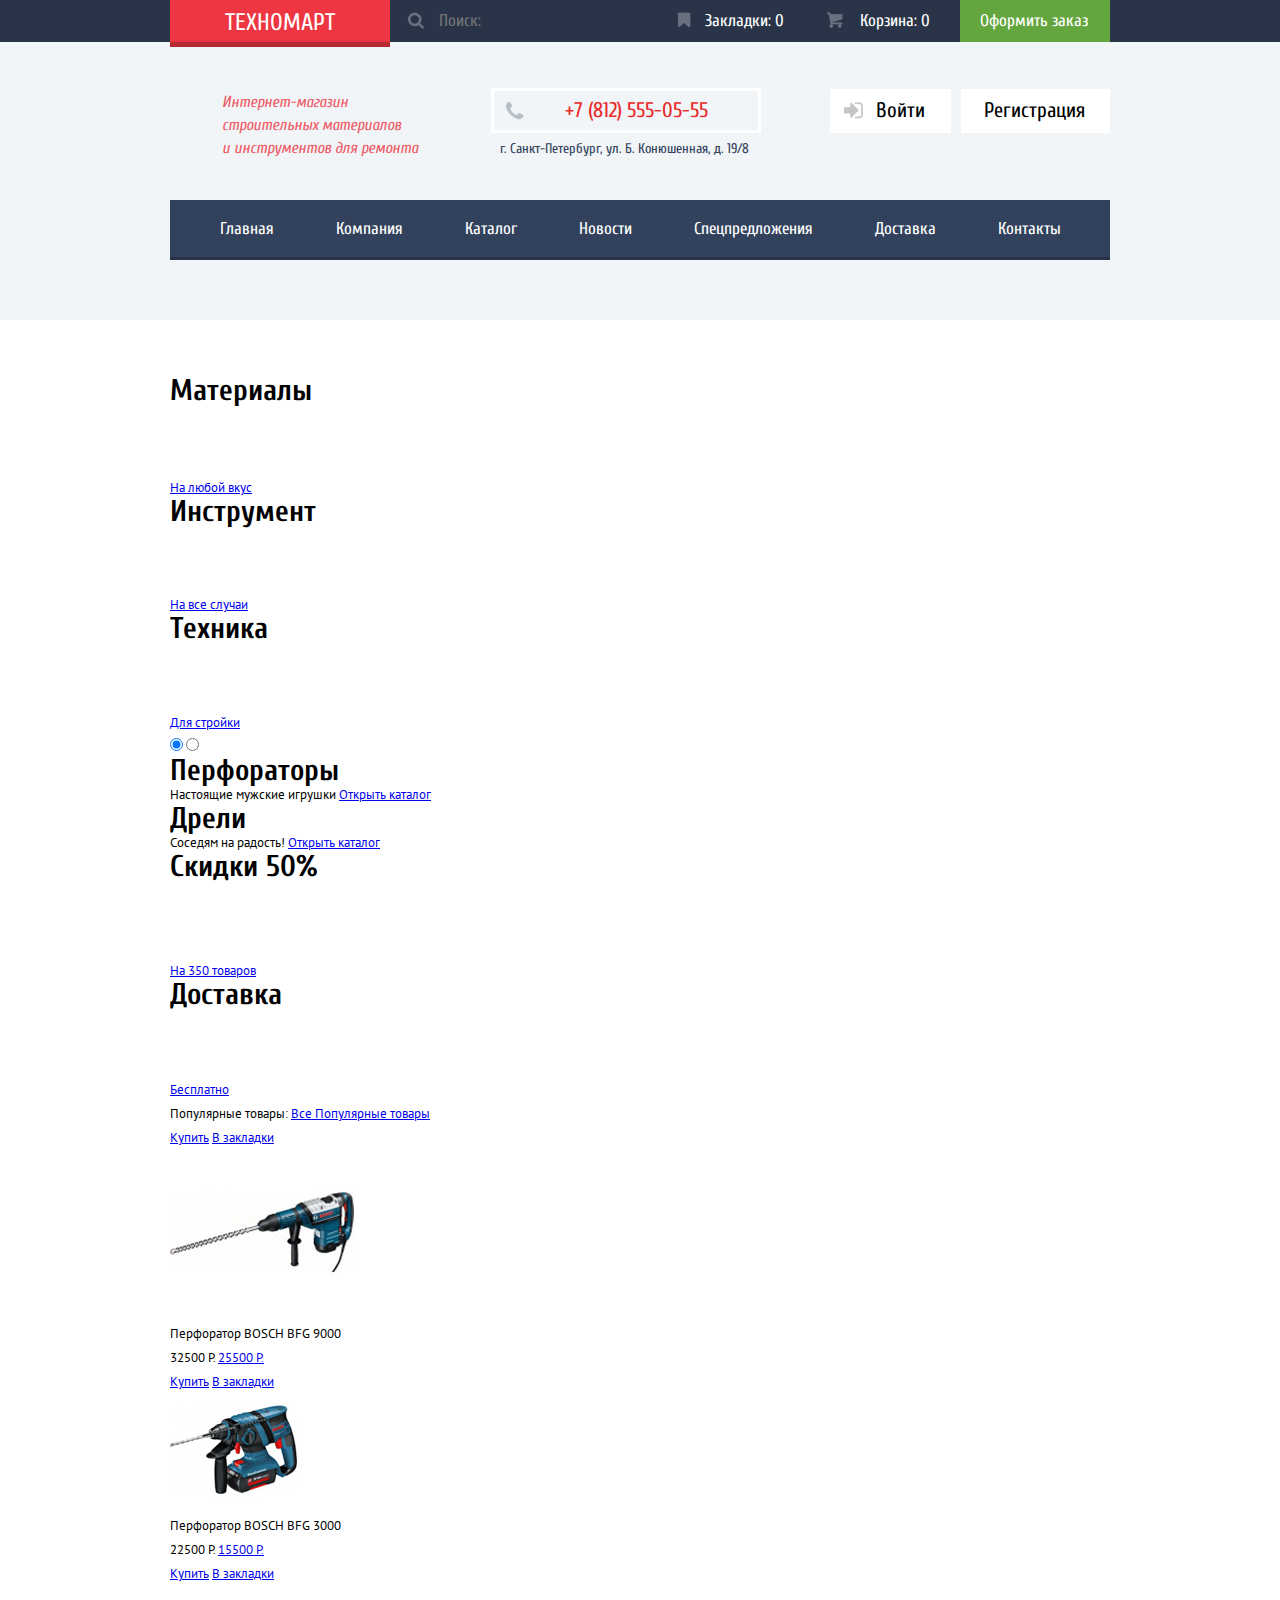
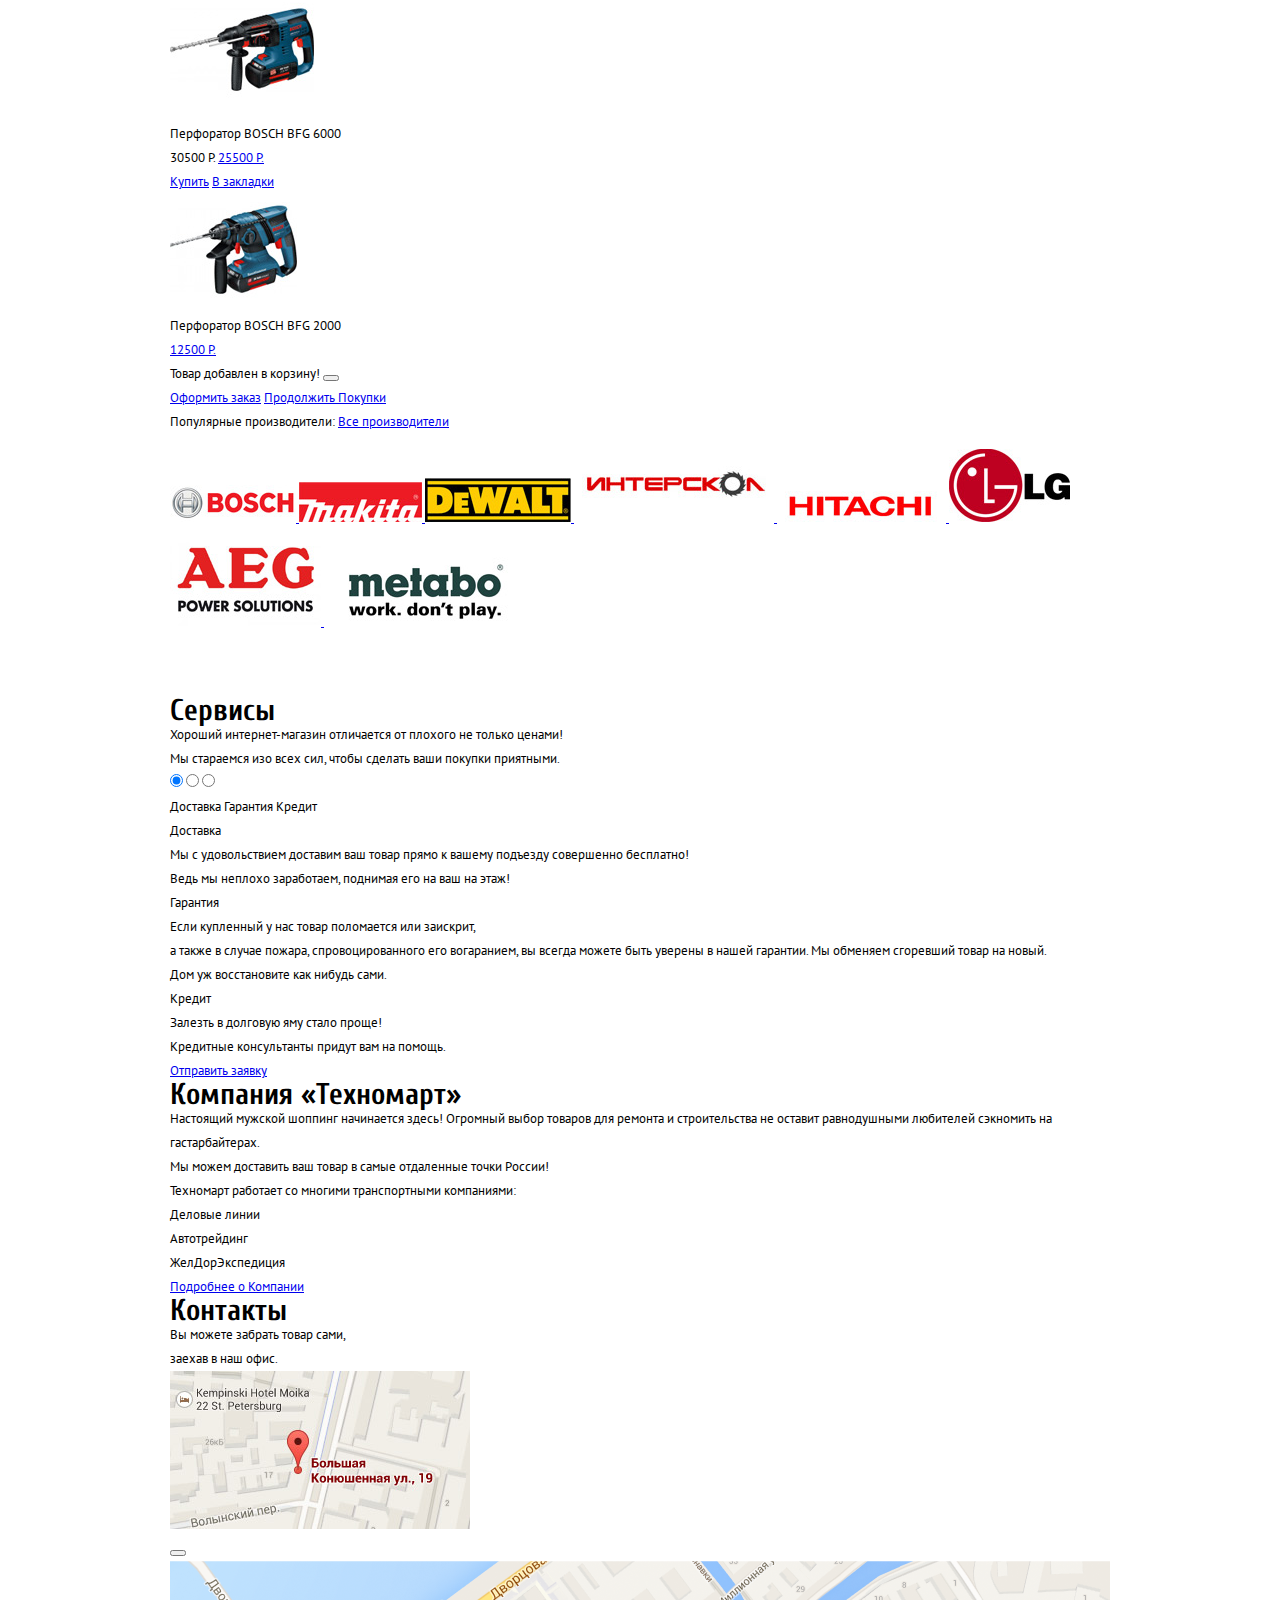
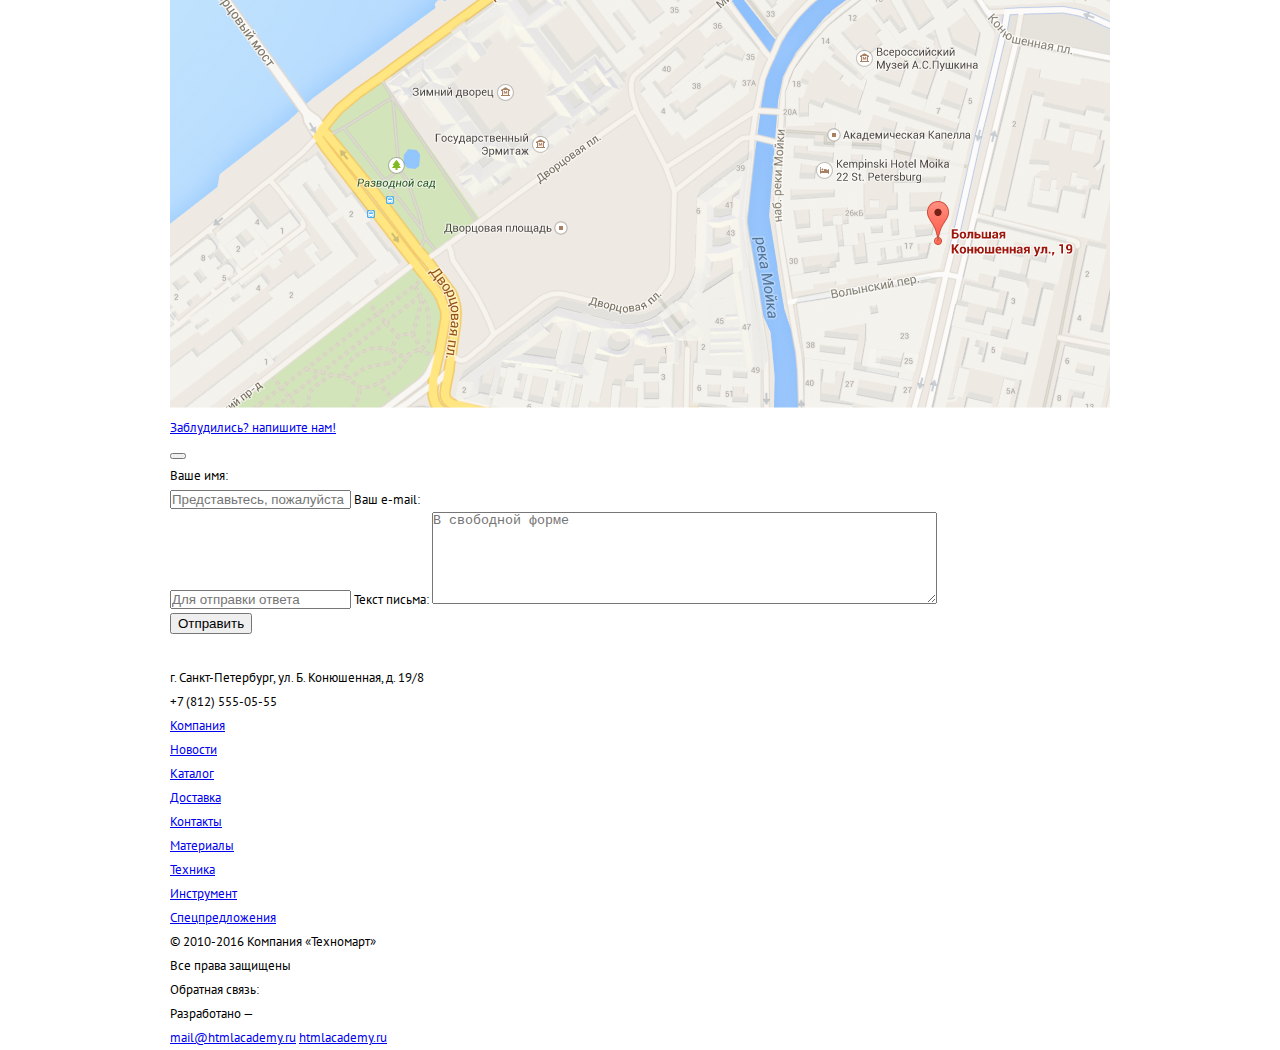
==== catalog.html @ 5e2fd04a "Базовая стилизация" ====
<!DOCTYPE html>
<html lang="ru">
<head>
  <meta charset="utf-8">
  <title>Техномарт</title>
  <link href="https://fonts.googleapis.com/css?family=Cuprum:400,400italic,700&subset=latin,cyrillic" rel="stylesheet" type="text/css">
  <link href="https://fonts.googleapis.com/css?family=PT+Sans:400,700&subset=latin,cyrillic" rel="stylesheet" type="text/css">
  <link rel="stylesheet" href="css/normalize.css">
  <link rel="stylesheet" href="css/style.css">
</head>
<body>
  <header class="main-header">
    <div class="header-up">
      <div class="container clearfix">
        <div class="logo">
          <h1><a>Техномарт</a></h1>
        </div>
        <div class="header-up-wrapper clearfix">
          <div class="search">
            <form action="#" method="get" enctype="multipart/form-data">
              <input type="search" name="search" id="search" placeholder="Поиск:">
              <label class="search-label" for="search"></label>
            </form>
          </div>
          <a class="bookmarks" href="#bookmarks">Закладки: 0</a>
          <a class="basket" href="#basket">Корзина: 0</a>
          <a class="ordering" href="#ordering">Оформить заказ</a>
        </div>
      </div>
    </div>
    <div class="header-down">
      <div class="container clearfix">
        <div class="title">
          <p>
            Интернет-магазин<br> строительных материалов<br> и инструментов для ремонта
          </p>
        </div>
        <div class="data">
          <div class="telephone">
            <p>+7 (812) 555-05-55</p>
          </div>
          <div class="address">
            <p>г. Санкт-Петербург, ул. Б. Конюшенная, д. 19/8</p>
          </div>
        </div>
        <div class="user-block clearfix">
          <a class="login" href="#login">Войти</a>
          <a class="registration" href="#registration">Регистрация</a>
        </div>
        <nav class="main-navigation">
          <ul>
            <li><a href="#">Главная</a></li>
            <li><a href="company.html">Компания</a></li>
            <li><a href="catalog.html">Каталог</a></li>
            <li><a href="news.html">Новости</a></li>
            <li><a href="discounts.html">Спецпредложения</a></li>
            <li><a href="delivery.html">Доставка</a></li>
            <li><a href="contacts.html">Контакты</a></li>
          </ul>
        </nav>
      </div>
    </div>
  </header>
  <main>
    <div class="block-1">
      <div class="container">
        <div class="offers clearfix">
          <div class="category new">
            <h2>Материалы</h2>
            <div class="category-img">
              <img src="img/materials-icon.png" width="44" height="65" alt="Материалы">
            </div>
            <a class="category-btn" href="materials.html">На любой вкус</a>
          </div>
          <div class="category">
            <h2>Инструмент</h2>
            <div class="category-img">
              <img src="img/tool-icon.png" width="75" height="61" alt="Инструмент">
            </div>
            <a class="category-btn" href="tool.html">На все случаи</a>
          </div>
          <div class="category">
            <h2>Техника</h2>
            <div class="category-img">
              <img src="img/technics-icon.png" width="78" height="62" alt="Техника">
            </div>
            <a class="category-btn" href="technics">Для стройки</a>
          </div>
          <article class="slider">
            <input type="radio" id="btn-1" name="toggle" checked>
            <input type="radio" id="btn-2" name="toggle">
            <div class="slider-controls">
              <label for="btn-1"></label>
              <label for="btn-2"></label>
            </div>
            <label class="arrow-left" for="btn-1"></label>
            <label class="arrow-right" for="btn-2"></label>
            <div class="slides">
              <div class="slide">
                <div class="slide-text">
                  <h2 class="slide-title">Перфораторы</h2>
                  <span>Настоящие мужские игрушки</span>
                  <a class="btn" href="catalog.html">Открыть каталог</a>
                </div>
              </div>
              <div class="slide">
                <div class="slide-text">
                  <h2 class="slide-title">Дрели</h2>
                  <span>Соседям на радость!</span>
                  <a class="btn" href="catalog-drill.html">Открыть каталог</a>
                </div>
              </div>
            </div>
          </article>
          <div class="category">
            <h2>Скидки 50%</h2>
            <div class="category-img">
              <img src="img/discounts-icon.png" width="59" height="72" alt="Скидки 50%">
            </div>
            <a class="category-btn" href="discounts.html">На 350 товаров</a>
          </div>
          <div class="category">
            <h2>Доставка</h2>
            <div class="category-img">
              <img src="img/delivery-icon.png" width="78" height="63" alt="Доставка">
            </div>
            <a class="category-btn" href="delivery.html">Бесплатно</a>
          </div>
        </div>
        <div class="popular-goods clearfix">
          <span>Популярные товары:</span>
          <a class="btn" href="#popular-goods">Все Популярные товары</a>
        </div>
        <div class="catalog our-drill">
          <article class="drill">
            <div class="drill-actions">
              <a href="#buy" class="buy js-buy">Купить</a>
              <a href="#in-bookmark" class="in-bookmark">В закладки</a>
            </div>
            <div class="drill-image">
              <img src="img/bosh9000.jpg" width="184" height="164" alt="Перфоратор Bosch BFG 9000">
            </div>
            <div class="drill-description">
              <span class="drill-title">Перфоратор BOSCH BFG 9000</span>
            </div>
            <span class="oldprice">32500 Р.</span>
            <a class="btn" href="#bfg9000">25500 Р.</a>
          </article>
          <article class="drill">
            <div class="drill-actions">
              <a href="#buy" class="buy js-buy">Купить</a>
              <a href="#in-bookmark" class="in-bookmark">В закладки</a>
            </div>
            <div class="drill-image">
              <img src="img/bosh3000.jpg" width="127" height="112" alt="Перфоратор Bosch BFG 9000">
            </div>
            <div class="drill-description">
              <span class="drill-title">Перфоратор BOSCH BFG 3000</span>
            </div>
            <span class="oldprice">22500 Р.</span>
            <a class="btn" href="#bfg3000">15500 Р.</a>
          </article>
          <article class="drill">
            <div class="drill-actions">
              <a href="#buy" class="buy js-buy">Купить</a>
              <a href="#in-bookmark" class="in-bookmark">В закладки</a>
            </div>
            <div class="drill-image">
              <img src="img/bosh6000.jpg" width="144" height="128" alt="Перфоратор Bosch BFG 9000">
            </div>
            <div class="drill-description">
              <span class="drill-title">Перфоратор BOSCH BFG 6000</span>
            </div>
            <span class="oldprice">30500 Р.</span>
            <a class="btn" href="#bfg6000">25500 Р.</a>
          </article>
          <article class="drill new">
            <div class="drill-actions">
              <a href="#buy" class="buy js-buy">Купить</a>
              <a href="#in-bookmark" class="in-bookmark">В закладки</a>
            </div>
            <div class="drill-image">
              <img src="img/bosh2000.jpg" width="127" height="112" alt="Перфоратор Bosch BFG 9000">
            </div>
            <div class="drill-description">
              <span class="drill-title">Перфоратор BOSCH BFG 2000</span>
            </div>
            <a class="btn" href="#bfg2000">12500 Р.</a>
          </article>
        </div>
        <article class="modal-add-product">
          <span class="icon"></span>
          <span>Товар добавлен в корзину!</span>
          <button class="modal-content-close-buy" type="button"></button>
          <div class="add-product-button">
            <a class="btn active-btn" href="#ordering">Оформить заказ</a>
            <a class="btn" href="#">Продолжить Покупки</a>
          </div>
        </article>
        <div class="popular-firms clearfix">
          <span>Популярные производители:</span>
          <a class="btn" href="#popular-firms">Все производители</a>
        </div>
        <section class="banner-firms">
          <a href="#bosh">
            <img src="img/bosch.jpg" width="126" height="37" alt="bosch">
          </a>
          <a href="#makita">
            <img src="img/makita.jpg" width="123" height="40" alt="makita">
          </a>
          <a href="#dewalt">
            <img src="img/dewalt.jpg" width="146" height="44" alt="dewalt">
          </a>
          <a href="#interskol">
            <img src="img/interskol.jpg" width="200" height="88" alt="interskol">
          </a>
          <a href="#hitachi">
            <img src="img/hitachi.jpg" width="169" height="31" alt="hitachi">
          </a>
          <a href="#lg">
            <img src="img/lg.jpg" width="121" height="73" alt="lg">
          </a>
          <a href="#aeg">
            <img src="img/aeg.jpg" width="151" height="96" alt="aeg">
          </a>
          <a href="#metabo">
            <img src="img/metabo.jpg" width="204" height="69" alt="metabo">
          </a>
        </section>
      </div>
    </div>
    <div class="block-2">
       <div class="container">
        <section class="service clearfix">
          <h2>Сервисы</h2>
          <p>
            Хороший интернет-магазин отличается от плохого не только ценами!<br>
            Мы стараемся изо всех сил, чтобы сделать ваши покупки приятными.
          </p> 
          <div class="service-block">
            <input type="radio" id="button-1" name="service-toggle" checked>
            <input type="radio" id="button-2" name="service-toggle">
            <input type="radio" id="button-3" name="service-toggle">
            <div class="service-toggle">
              <label for="button-1">Доставка</label>
              <label for="button-2">Гарантия</label>
              <label for="button-3">Кредит</label>
            </div>
            <div class="service-block-right">
              <div class="service-touch-button delivery">
                <span>Доставка</span>
                <p>
                  Мы с удовольствием доставим ваш товар прямо
                  к вашему подъезду совершенно бесплатно!
                </p>
                <p class="additional-text">
                  Ведь мы неплохо заработаем,
                  поднимая его на ваш на этаж!
                </p>
              </div>
              <div class="service-touch-button garantia">
                <span>Гарантия</span>
                <p>
                  Если купленный у нас товар поломается или заискрит,<br>
                  а также в случае пожара, спровоцированного его вогаранием,
                  вы всегда можете быть уверены в нашей гарантии. Мы обменяем
                  сгоревший товар на новый.
                </p>
                <p>
                  Дом уж восстановите как нибудь сами.
                </p>
              </div>
              <div class="service-touch-button credit">
                <span>Кредит</span>
                <p>
                  Залезть в долговую яму стало проще!
                </p>
                <p>
                  Кредитные консультанты придут вам на помощь.
                </p>
                <a class="btn" href="credit.html">Отправить заявку</a>
              </div>
            </div>
          </div>
        </section>
      </div>
    </div>
    <div class="block-3">
      <div class="container">
        <section class="about-company clearfix">
          <div class="info">
            <h2>Компания «Техномарт»</h2>
            <p>
              Настоящий мужской шоппинг начинается здесь! Огромный выбор товаров для ремонта и строительства не оставит равнодушными любителей сэкномить на гастарбайтерах.
            </p>
            <p>
              Мы можем доставить ваш товар в самые отдаленные точки России!
            </p>
            <p>
              Техномарт работает со многими транспортными компаниями:
            </p>
            <ul class="list-info">
              <li>Деловые линии</li>
              <li>Автотрейдинг</li>
              <li>ЖелДорЭкспедиция</li>
            </ul>
            <a class="btn" href="company.html">Подробнее о Компании</a>
          </div>
          <div class="contacts">
            <h2>Контакты</h2>
            <p>
              Вы можете забрать товар сами,<br> заехав в наш офис.
            </p>
            <a class="map js-map" href="img/big-map.jpg">
              <img src="img/map.jpg" width="300" height="158" alt="">
            </a>
            <div class="modal-map">
              <button class="modal-content-close-map" type="button"></button>
              <img src="img/maps2.png" width="940" height="448">
            </div>
            <a class="btn js-lesson" href="write-us.html">Заблудились? напишите нам!</a>
            <div class="modal-write-us">
              <button class="modal-content-close-lesson" type="button"></button>
              <form class="write-us-form" action="#" method="post">
                <div class="form-answer">
                  <label>
                    <span>Ваше имя:</span><br>
                    <input type="text" name="login" placeholder="Представьтесь, пожалуйста" onfocus="placeholder='';" onblur="placeholder='Представьтесь, пожалуйста';">
                  </label>
                  <label>
                    <span>Ваш e-mail:</span><br>
                    <input type="text" name="email" placeholder="Для отправки ответа" onfocus="placeholder='';" onblur="placeholder='Для отправки ответа';"> 
                  </label>
                  <span>Текст письма:</span>
                  <textarea name="textletter" cols="61" rows="6" placeholder="В свободной форме" onfocus="placeholder='';" onblur="placeholder='В свободной форме';"></textarea>
                </div>
                <div class="form-btn">
                  <button class="btn" type="submit">Отправить</button>
                </div>
              </form>
            </div>
          </div>
        </section>
      </div>
    </div>
  </main>
  <footer class="main-footer">
    <div class="footer-up">
      <div class="container clearfix">
        <div class="left-footer-up">
          <div class="logo-footer">
            <h1><a>Техномарт</a></h1>
          </div>
          <div class="address-footer">
            <p>
              г. Санкт-Петербург, ул. Б. Конюшенная, д. 19/8<br> +7 (812) 555-05-55
           </p>
          </div>
        </div>
        <div class="right-footer-up">
          <nav class="footer-navigation">
            <ul class="footer-navigation-list">
              <li><a href="company.html">Компания</a></li>
              <li><a href="news.html">Новости</a></li>
              <li><a href="catalog.html">Каталог</a></li>
              <li><a href="delivery.html">Доставка</a></li>
              <li><a href="contacts.html">Контакты</a></li>
            </ul>
          </nav>
          <nav class="footer-navigation otherness">
            <ul class="footer-navigation-list">
              <li><a href="materials.html">Материалы</a></li>
              <li><a href="technics.html">Техника</a></li>
              <li><a href="tool.html">Инструмент</a></li>
              <li><a href="discounts.html">Спецпредложения</a></li>
            </ul>
          </nav>
        </div>
      </div>
    </div>
    <div class="footer-down">
       <div class="container clearfix">
        <div class="copyright">
          <p>
            © 2010-2016 Компания «Техномарт»<br>Все права защищены
          </p>
        </div>
        <div class="social">
          <a class="social-btn-vk" href="../vk.com/mygroup"></a>
          <a class="social-btn-fb" href="../facebook.com/mygroup"></a>
          <a class="social-btn-inst" href="../instagram.com/mygroup"></a>
        </div>
        <div class="communication">
          <div class="feedback">
            <p>Обратная связь:</p>
            <p>Разработано —</p>
          </div>
          <div class="mail">
            <a href="mail@htmlacademy.ru">mail@htmlacademy.ru</a>
            <a href="https://htmlacademy.ru">htmlacademy.ru</a>
          </div>
        </div>
      </div>
    </div>
  </footer>
<script src="js/js.js"></script>
</body>
</html>
---- css/style.css ----
body,html {
  min-width: 960px;
  margin: 0;
  padding: 0;
  font-size: 13px;
  line-height: 24px;
  font-weight: 400;
  font-style: normal;
  font-family: "PT Sans","Arial",sans-serif;
  color: #000;
  background: #fff;
}

input,p,textarea {
  padding: 0;
  margin: 0;
}

h1,h2 {
  font-family: "Cuprum","Arial",sans-serif;
}

h1,h2,h3 {
  font-weight: 700;
  font-style: normal;
}

h1 {
  margin: 0;
  padding: 0;
  font-size: 36px;
  line-height: 30px;
  color: #fff;
}

h2,h3 {
  color: #000;
}

h2 {
  font-size: 30px;
  line-height: 24px;
}

h2,h3,ul {
  margin: 0;
  padding: 0;
}

h3 {
  font-size: 17px;
  line-height: 30px;
  font-family: "PT Sans","Arial",sans-serif;
}

img {
  max-width: 100%;
  height: auto;
  border: none;
}

ul {
  list-style: none;
}

.main-header {
  min-height: 320px;
  margin-bottom: 59px;
}

.catalog-page .main-header {
  margin-bottom: 18px;
}

.container {
  width: 940px;
  margin: 0 auto;
}

.clearfix:after {
  content: '';
  clear: both;
  display: table;
}

.header-up {
  min-height: 42px;
  background: #293449;
} 

.logo {
  float: left;
}

.logo a {
  display: inline-block;
  width: 165px;
  padding: 11px 0 7px 55px;
  font-size: 24px;
  line-height: 24px;
  font-weight: 400;
  font-style: normal;
  font-family: "Cuprum","Arial",sans-serif;
  text-transform: uppercase;
  text-decoration: none;
  text-align: left;
  color: #fff;
  background-color: #ee3643;
  box-shadow: 0 5px 0 0 #b52933;
}

.logo a:hover {
  background: #ca2c37;
}

.logo a:active {
  background: #ba2732;
}

.header-up-wrapper,.search {
  float: left;
  color: #fff;
  background: #293449;
}

.header-up-wrapper {
  max-width: 720px;
}
.search {
  position: relative;
  width: 270px;
}

input[type=search] {
  width: 100%;
  padding: 12px 0 12px 49px;
  font-size: 17px;
  line-height: 18px;
  font-weight: 400;
  font-style: normal;
  font-family: "Cuprum","Arial",sans-serif;
  color: #fff;
  background-color: #293449;
  border: none;
  cursor: pointer;
}

label.search-label {
  position: absolute;
  top: 12px;
  left: 17px;
  z-index: 20;
  width: 20px;
  height: 20px;
  background: url(../img/sprite.png) no-repeat;
  background-position: -106px -1px;
  cursor: pointer;
}
input[type=search]:hover {
  background: #212a3a;
  border: none;
}

input[type=search]:focus {
  color: #000;
  background: #fff;
  outline: none;
}

input[type=search]:hover+label {
  background: url(../img/sprite.png) no-repeat;
  background-position: -106px -51px;
}

input[type=search]:focus+label {
  background: url(../img/sprite.png) no-repeat;
  background-position: -207px -151px;
}

.bookmarks {
  position: relative;
  width: 105px;
  float: left;
  padding: 12px 0 12px 45px;
  font-size: 17px;
  line-height: 18px;
  font-weight: 400;
  font-style: normal;
  font-family: "Cuprum","Arial",sans-serif;
  text-decoration: none;
  color: #fff;
  background-color: #293449;
}

.bookmarks:hover {
  background: #212a3a;
}

.bookmarks:active {
  background: #161d29;
}

.bookmarks::before {
  content: "";
  position: absolute;
  top: 10px;
  left: 13px;
  width: 20px;
  height: 20px;
  background: url(../img/sprite.png) no-repeat;
  background-position: -53px 1px;
}

.bookmarks:hover:before {
  background-position: -53px -49px;
}

.bookmarks:active:before {
  background-position: -54px -99px;
}

.basket {
  position: relative;
  float: left;
  width: 100px;
  padding: 12px 0 12px 50px;
  font-size: 17px;
  line-height: 18px;
  font-weight: 400;
  font-style: normal;
  font-family: "Cuprum","Arial",sans-serif;
  text-decoration: none;
  text-align: left;
  color: #fff;
  background-color: #293449;
}

.full-basket {
  background: #ee3643;
}

.basket:hover {
  background: #212a3a;
}

.basket:active {
  background: #161d29;
}

.basket::before {
  content: "";
  position: absolute;
  top: 10px;
  left: 15px;
  width: 20px;
  height: 20px;
  background: url(../img/sprite.png) no-repeat;
  background-position: -8px 1px;
}
.basket:hover:before {
  background-position: -7px -49px;
}

.basket:active:before {
  background-position: -8px -99px;
}

.ordering {
  float: left;
  padding: 12px 22px 12px 20px;
  font-size: 17px;
  line-height: 18px;
  font-weight: 400;
  font-style: normal;
  font-family: "Cuprum","Arial",sans-serif;
  text-decoration: none;
  color: #fff;
  background: #63a63e;
}

.ordering:hover {
  background: #5fbb2d;
}

.ordering:active {
  background: #518534;
}

.header-down {
  min-height: 278px;
  color: #000;
  background-color: #f1f5f7;
}

.title {
  width: 247px;
  float: left;
  margin: 49px 0 40px 52px;
  font-size: 16px;
  line-height: 23px;
  font-weight: 400;
  font-style: italic;
  font-family: "Cuprum","Arial",sans-serif;
  color: #ef5c67;
}

.data {
  float: left;
  width: 340px;
}

.address,
.telephone {
  font-weight: 400;
  font-style: normal;
  font-family: "Cuprum","Arial",sans-serif;
}

.telephone {
  position: relative;
  margin: 46px 50px 4px 22px;
  border: 3px solid #fff;
  width: 264px;
  font-size: 21px;
  line-height: 18px;
}

.telephone p {
  padding: 10px 10px 11px 71px;
  color: #e9292a;
}

.telephone::before {
  content: "";
  position: absolute;
  top: 9px;
  left: 10px;
  width: 20px;
  height: 20px;
  background: url(../img/sprite.png) no-repeat;
  background-position: -201px -202px;
}

.address {
  width: 310px;
  margin-left: 31px;
  font-size: 14px;
  line-height: 24px;
  color: #32425c;
}

.login,
.user-block {
  float:left;
}

.login {
  position: relative;
  margin: 47px 10px 0 21px;
  padding: 12px 26px 14px 46px;
  font-family: "Cuprum","Arial",sans-serif;
  font-weight: 400;
  font-style: normal;
  font-size: 21px;
  line-height: 18px;
  text-decoration: none;
  color: #000;
  background-color: #fff;
}

.login:hover {
  color: #ee3643;
}

.login:active {
  color: #cacaca;
}

.login::before {
  content: "";
  position: absolute;
  top: 10px;
  left: 14px;
  width: 20px;
  height: 20px;
  background: url(../img/sprite.png) no-repeat;
  background-position: -304px -98px;
}

.login:hover::before {
  background-position: -201px -98px;
}

.login:active::before {
  background-position: -254px -98px;
}

.registration {
  float: right;
  padding: 12px 25px 14px 23px;
  margin-top: 47px;
  font-size: 21px;
  line-height: 18px;
  font-weight: 400;
  font-style: normal;
  font-family: "Cuprum","Arial",sans-serif;
  text-decoration: none;
  color: #000;
  background-color: #fff;
}

.registration:hover {
  color: #ee3643;
}

.loged:active,
.registration:active {
  color: #cacaca;
}

.loged {
  position: relative;
  float: left;
  padding: 12px 65px 14px 46px;
  margin: 47px 0 0 3px;
  font-weight: 400;
  font-style: normal;
  font-size: 21px;
  line-height: 18px;
  font-family: "Cuprum","Arial",sans-serif;
  text-decoration: none;
  color: #000;
  background-color: #fff;
}

.loged::before {
  content: "";
  position: absolute;
  top: 10px;
  left: 11px;
  width: 20px;
  height: 20px;
  background: url(../img/sprite.png) no-repeat;
  background-position: -303px -46px;
}

.loged:hover:before {
  background-position: -201px -49px;
}

.loged:active:before {
  background-position: -251px -44px;
}

.loged::after {
  content: "";position:absolute;
  top: 10px;
  left: 268px;
  width: 20px;
  height: 20px;
  background: url(../img/sprite.png) no-repeat;
  background-position: -306px 2px;
}

.loged:hover:after {
  background-position: -205px 3px;
}

.loged:active:after {
  background-position: -253px 3px;
}

.information {
  float: left;
  margin-top: 8px;
  font-size: 0;
  line-height: 0;
}

.my-orders {
  display: inline-block;
  padding-left: 19px;
  font-size: 16px;
  line-height: 18px;
  font-weight: 400;
  font-style: normal;
  font-family: "Cuprum","Arial",sans-serif;
  color: #32425c;
  background: #f2f6f8;
}

.my-orders:hover {
  color: #ef4652;
}

.my-orders:active {
  color: #c5cad0;
}

.cabinet,
.point {
  display: inline-block;
}

.point {
  width: 5px;
  height: 5px;
  margin-left: 15px;
  margin-bottom: 2px;
  background: #32425c;
  border-radius: 50px;
}

.cabinet {
  position: relative;
  padding-left: 12px;
  font-weight: 400;
  font-style: normal;
  font-size: 16px;
  line-height: 18px;
  font-family: "Cuprum","Arial",sans-serif;
  background: #f2f6f8;
  color: #32425c;
}

.cabinet:hover {
  color: #ef4652;
}

.cabinet:active {
  color: #c5cad0;
}

.main-navigation {
  float: left;
  width: 100%;
  margin-bottom: 60px;
  font-size: 0;
  line-height: 0;
  text-align: center;
  background-color: #32425c;
  border-bottom: 3px solid #293449;
}

.main-navigation li {
  display: inline-block;
}

.main-navigation a {
  display: block;
  padding: 20px 31px;
  font-weight: 400;
  font-style: normal;
  font-size: 17px;
  line-height: 17px;
  font-family: "Cuprum","Arial",sans-serif;
  text-decoration: none;
  color: #fff;
}

.main-navigation a:hover,
.service-toggle label:hover {
  background: #293449;
}

.main-navigation a:active {
  background: #1d2739;
}

.block-1 {
  margin-bottom: 65px;
  background: #fff;
  color: #000;
}
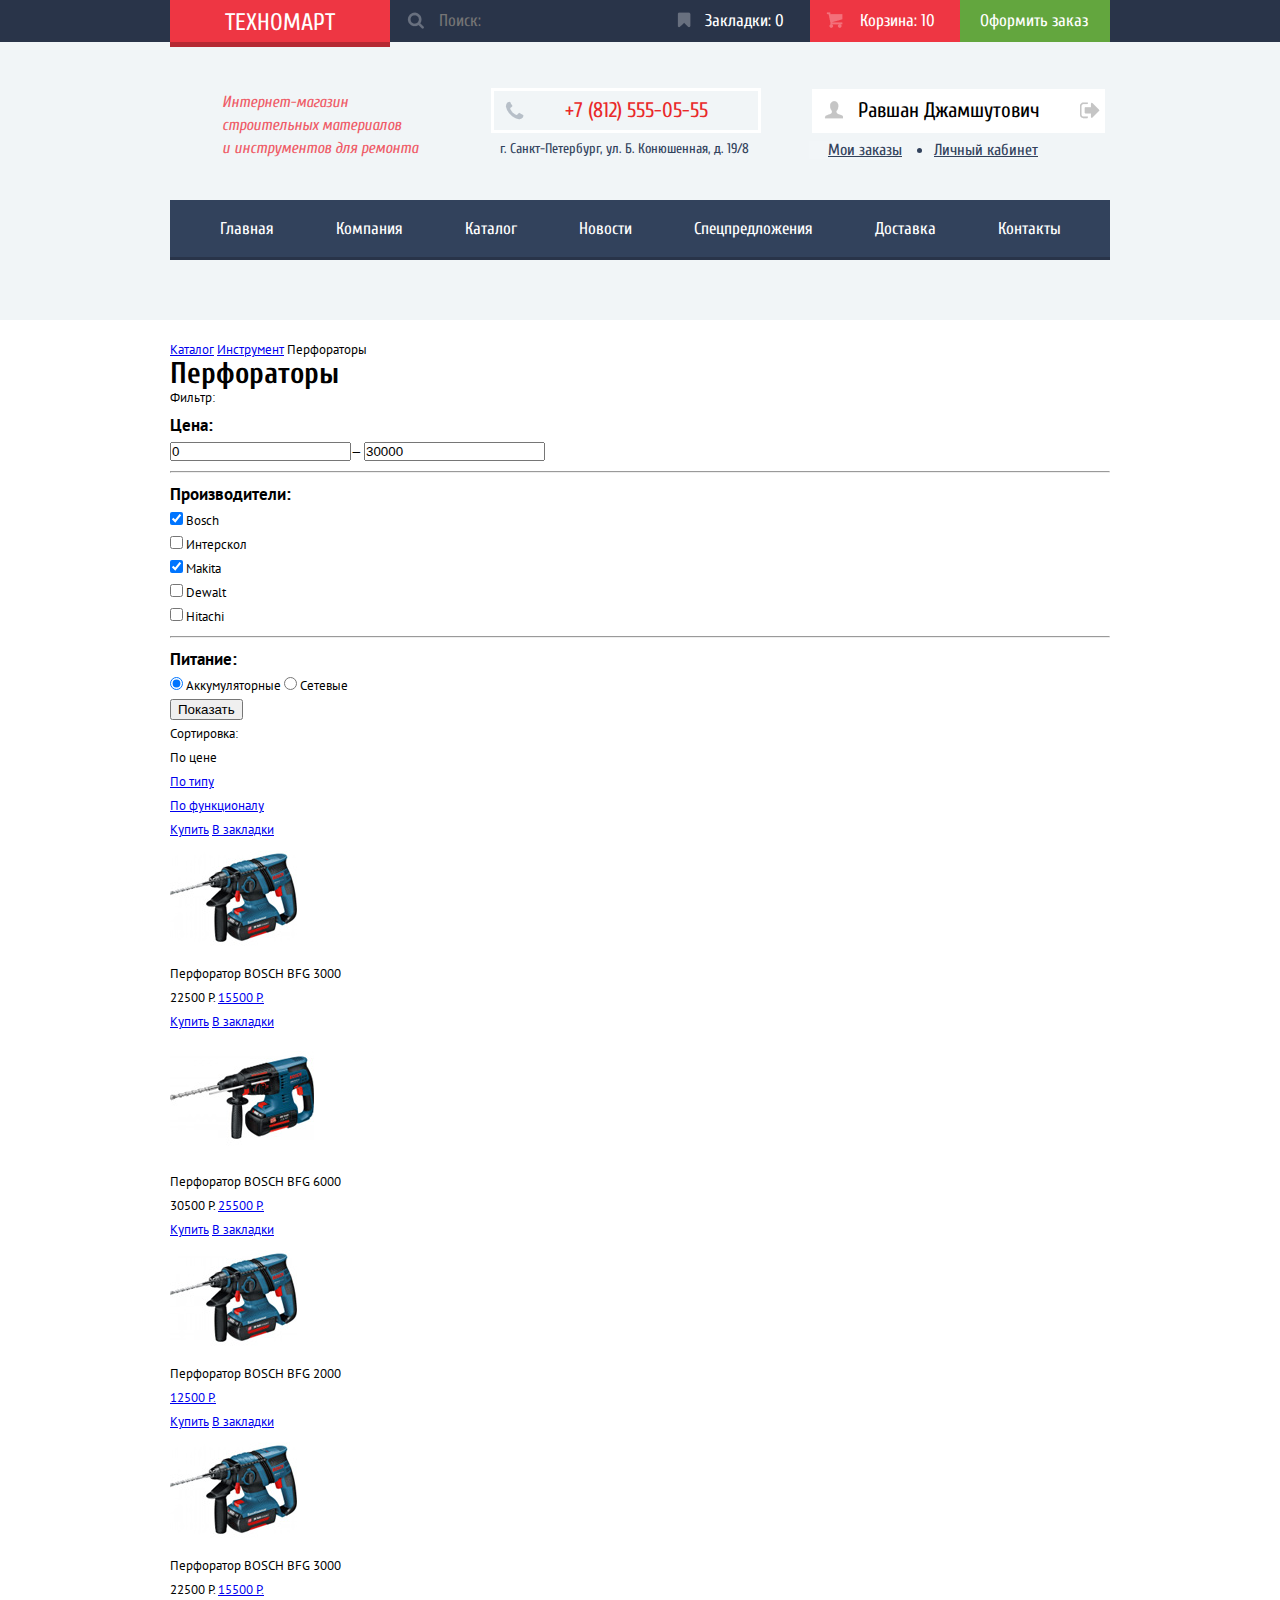
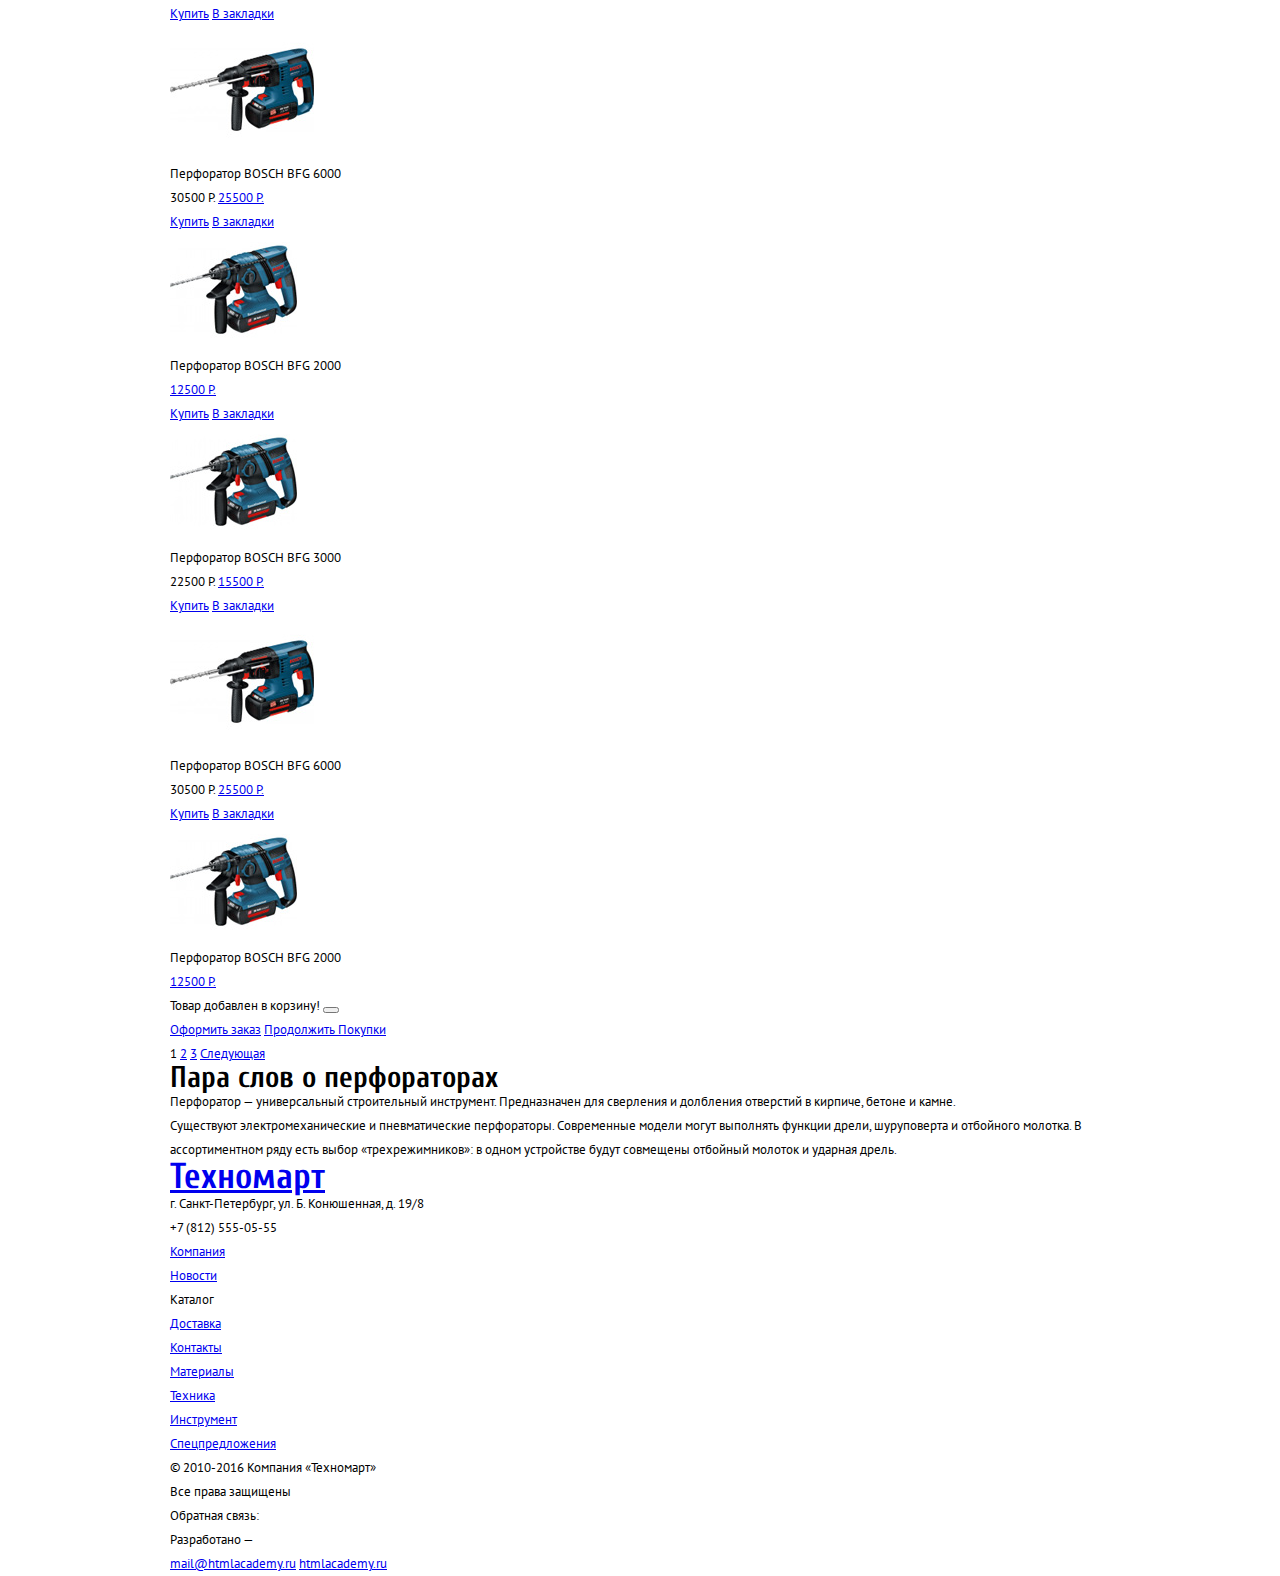
==== commit c958b418: "Базовая стилизация. Завершаем" ====
--- a/catalog.html
+++ b/catalog.html
@@ -1,20 +1,19 @@
-
 <!DOCTYPE html>
 <html lang="ru">
 <head>
   <meta charset="utf-8">
-  <title>Техномарт</title>
+  <title>HTML Academy: Техномарт</title>
   <link href="https://fonts.googleapis.com/css?family=Cuprum:400,400italic,700&subset=latin,cyrillic" rel="stylesheet" type="text/css">
   <link href="https://fonts.googleapis.com/css?family=PT+Sans:400,700&subset=latin,cyrillic" rel="stylesheet" type="text/css">
   <link rel="stylesheet" href="css/normalize.css">
   <link rel="stylesheet" href="css/style.css">
 </head>
-<body>
+<body class="catalog-page">
   <header class="main-header">
     <div class="header-up">
       <div class="container clearfix">
         <div class="logo">
-          <h1><a>Техномарт</a></h1>
+          <h1><a href="index.html">Техномарт</a></h1>
         </div>
         <div class="header-up-wrapper clearfix">
           <div class="search">
@@ -24,7 +23,7 @@
             </form>
           </div>
           <a class="bookmarks" href="#bookmarks">Закладки: 0</a>
-          <a class="basket" href="#basket">Корзина: 0</a>
+          <a class="basket full-basket" href="#full-basket">Корзина: 10</a>
           <a class="ordering" href="#ordering">Оформить заказ</a>
         </div>
       </div>
@@ -44,16 +43,20 @@
             <p>г. Санкт-Петербург, ул. Б. Конюшенная, д. 19/8</p>
           </div>
         </div>
-        <div class="user-block clearfix">
-          <a class="login" href="#login">Войти</a>
-          <a class="registration" href="#registration">Регистрация</a>
+        <div class="user-block">
+          <a class="loged" href="#">Равшан Джамшутович</a>
+        </div>
+        <div class="information">
+          <a class="my-orders" href="#">Мои заказы</a>
+          <span class="point"></span>
+          <a class="cabinet" href="#">Личный кабинет</a>
         </div>
         <nav class="main-navigation">
           <ul>
-            <li><a href="#">Главная</a></li>
+            <li><a href="index.html">Главная</a></li>
             <li><a href="company.html">Компания</a></li>
-            <li><a href="catalog.html">Каталог</a></li>
-            <li><a href="news.html">Новости</a></li>
+            <li><a href="#">Каталог</a></li>
+            <li><a href="#news.html">Новости</a></li>
             <li><a href="discounts.html">Спецпредложения</a></li>
             <li><a href="delivery.html">Доставка</a></li>
             <li><a href="contacts.html">Контакты</a></li>
@@ -63,294 +66,262 @@
     </div>
   </header>
   <main>
-    <div class="block-1">
+    <div class="block-4">
+      <div class="container clearfix">
+        <div class="breadcrumbs">
+          <a href="#"></a>
+          <a class="marker1" href="#">Каталог</a>
+          <a class="marker2" href="#">Инструмент</a>
+          <a class="active">Перфораторы</a>
+        </div>
+        <div class="drill-header">
+          <h2>Перфораторы</h2>
+        </div>
+        <section class="filter-search">
+          <form action="#" method="post" enctype="multipart/form-data">
+            <div class="filter">
+              <span>Фильтр:</span>
+            </div>
+            <div class="by-price">
+              <h3>Цена:</h3>
+              <div class="range-controls">
+                <div class="scale">
+                  <div class="bar">
+                  </div>
+                </div>
+                <div class="toggle min-toggle"></div>
+                <div class="toggle max-toggle"></div>
+              </div>
+              <div class="price-controls">
+                <input class="price-min" type="text" name="price-min" value="0"><span>—</span>
+                <input class="price-max" type="text" name="price-max" value="30000">
+              </div>
+            </div>
+            <hr class="line">
+            <div class="by-firm">
+              <h3>Производители:</h3>
+              <ul class="list-firm">
+                <li>
+                  <input type="checkbox" name="firm1" id="ch1" value="Bosch" checked>
+                  <label for="ch1">Bosch</label>
+                </li>
+                <li>
+                  <input type="checkbox" name="firm2" id="ch2" value="Интерскол">
+                  <label for="ch2">Интерскол</label> 
+                </li>
+                <li>
+                  <input type="checkbox" name="firm3" id="ch3" value="Makita" checked>
+                  <label for="ch3">Makita</label>
+                </li>
+                <li>
+                  <input type="checkbox" name="firm4" id="ch4" value="Dewalt">
+                  <label for="ch4">Dewalt</label>
+                </li>
+                <li>
+                  <input type="checkbox" name="firm5" id="ch5" value="Hitachi">
+                  <label for="ch5">Hitachi</label>
+                </li>
+              </ul>
+            </div>
+            <hr class="line">
+            <div class="by-supply">
+              <h3>Питание:</h3>
+              <ul class="list-supply">
+                <li>
+                  <input type="radio" name="supply" id="rd1" value="accumulator" checked>
+                  <label for="rd1">Аккумуляторные</label>
+                  <input type="radio" name="supply" id="rd2" value="lan">
+                  <label for="rd2">Сетевые</label>
+                </li>
+              </ul>
+            </div>
+            <button type="submit" class="btn-show">Показать</button>
+          </form>
+        </section>
+        <div class="container-right">
+          <div class="sorting">
+            <span>Сортировка:</span>
+            <ul class="list-by">
+              <li>
+                <a class="active-list-by">По цене</a>
+              </li>
+              <li>
+                <a href="#by-type">По типу</a>
+              </li>
+              <li>
+                <a href="#by-function">По функционалу</a>
+              </li>
+              <li>
+                <a class="sorting-up sorting-up-active"></a>
+              </li>
+              <li>
+                <a class="sorting-down" href="#by-down"></a>
+              </li>
+            </ul>
+          </div>
+          <div class="catalog catalog-drill">
+            <article class="drill">
+              <div class="drill-actions">
+                <a href="#buy" class="buy js-buy">Купить</a>
+                <a href="#in-bookmark" class="in-bookmark">В закладки</a>
+              </div>
+              <div class="drill-image">
+                <img src="img/bosh3000.jpg" width="127" height="112" alt="Перфоратор Bosch BFG 3000">
+              </div>
+              <div class="drill-description">
+                <span class="drill-title">Перфоратор BOSCH BFG 3000</span>
+              </div>
+              <span class="oldprice">22500 Р.</span>
+              <a class="btn" href="#bfg3000">15500 Р.</a>
+            </article>
+            <article class="drill">
+              <div class="drill-actions">
+                <a href="#buy" class="buy js-buy">Купить</a>
+                <a href="#in-bookmark" class="in-bookmark">В закладки</a>
+              </div>
+              <div class="drill-image">
+                <img src="img/bosh6000.jpg" width="144" height="128" alt="Перфоратор Bosch BFG 6000">
+              </div>
+              <div class="drill-description">
+                <span class="drill-title">Перфоратор BOSCH BFG 6000</span>
+              </div>
+              <span class="oldprice">30500 Р.</span>
+              <a class="btn" href="#bfg6000">25500 Р.</a>
+            </article>
+            <article class="drill new">
+              <div class="drill-actions">
+                <a href="#buy" class="buy js-buy">Купить</a>
+                <a href="#in-bookmark" class="in-bookmark">В закладки</a>
+              </div>
+              <div class="drill-image">
+                <img src="img/bosh2000.jpg" width="127" height="112" alt="Перфоратор Bosch BFG 2000">
+              </div>
+              <div class="drill-description">
+                <span class="drill-title">Перфоратор BOSCH BFG 2000</span>
+              </div>
+              <a class="btn" href="#bfg2000">12500 Р.</a>
+            </article>
+            <article class="drill">
+              <div class="drill-actions">
+                <a href="#buy" class="buy js-buy">Купить</a>
+                <a href="#in-bookmark" class="in-bookmark">В закладки</a>
+              </div>
+              <div class="drill-image">
+                <img src="img/bosh3000.jpg" width="127" height="112" alt="Перфоратор Bosch BFG 3000">
+              </div>
+              <div class="drill-description">
+                <span class="drill-title">Перфоратор BOSCH BFG 3000</span>
+              </div>
+              <span class="oldprice">22500 Р.</span>
+              <a class="btn" href="#bfg3000">15500 Р.</a>
+            </article>
+            <article class="drill new">
+              <div class="drill-actions">
+                <a href="#buy" class="buy js-buy">Купить</a>
+                <a href="#in-bookmark" class="in-bookmark">В закладки</a>
+              </div>
+              <div class="drill-image">
+                <img src="img/bosh6000.jpg" width="144" height="128" alt="Перфоратор Bosch BFG 6000">
+              </div>
+              <div class="drill-description">
+                <span class="drill-title">Перфоратор BOSCH BFG 6000</span>
+              </div>
+              <span class="oldprice">30500 Р.</span>
+              <a class="btn" href="#bfg6000">25500 Р.</a>
+            </article>
+            <article class="drill">
+              <div class="drill-actions">
+                <a href="#buy" class="buy js-buy">Купить</a>
+                <a href="#in-bookmark" class="in-bookmark">В закладки</a>
+              </div>
+              <div class="drill-image">
+                <img src="img/bosh2000.jpg" width="127" height="112" alt="Перфоратор Bosch BFG 2000">
+              </div>
+              <div class="drill-description">
+                <span class="drill-title">Перфоратор BOSCH BFG 2000</span>
+              </div>
+              <a class="btn" href="#bfg2000">12500 Р.</a>
+            </article>
+            <article class="drill new">
+              <div class="drill-actions">
+                <a href="#buy" class="buy js-buy">Купить</a>
+                <a href="#in-bookmark" class="in-bookmark">В закладки</a>
+              </div>
+              <div class="drill-image">
+                <img src="img/bosh3000.jpg" width="127" height="112" alt="Перфоратор Bosch BFG 3000">
+              </div>
+              <div class="drill-description">
+                <span class="drill-title">Перфоратор BOSCH BFG 3000</span>
+              </div>
+              <span class="oldprice">22500 Р.</span>
+              <a class="btn" href="#bfg3000">15500 Р.</a>
+            </article>
+            <article class="drill">
+              <div class="drill-actions">
+                <a href="#buy" class="buy js-buy">Купить</a>
+                <a href="#in-bookmark" class="in-bookmark">В закладки</a>
+              </div>
+              <div class="drill-image">
+                <img src="img/bosh6000.jpg" width="144" height="128" alt="Перфоратор Bosch BFG 6000">
+              </div>
+              <div class="drill-description">
+                <span class="drill-title">Перфоратор BOSCH BFG 6000</span>
+              </div>
+              <span class="oldprice">30500 Р.</span>
+              <a class="btn" href="#bfg6000">25500 Р.</a>
+            </article>
+            <article class="drill">
+              <div class="drill-actions">
+                <a href="#buy" class="buy js-buy">Купить</a>
+                <a href="#in-bookmark" class="in-bookmark">В закладки</a>
+              </div>
+              <div class="drill-image">
+                <img src="img/bosh2000.jpg" width="127" height="112" alt="Перфоратор Bosch BFG 2000">
+              </div>
+              <div class="drill-description">
+                <span class="drill-title">Перфоратор BOSCH BFG 2000</span>
+              </div>
+              <a class="btn" href="#bfg2000">12500 Р.</a>
+            </article>
+          </div>
+          <article class="modal-add-product">
+            <span class="icon"></span>
+            <span>Товар добавлен в корзину!</span>
+            <button class="modal-content-close-buy" type="button"></button>
+            <div class="add-product-button">
+              <a class="btn active-btn" href="#ordering">Оформить заказ</a>
+              <a class="btn" href="#">Продолжить Покупки</a>
+            </div>
+          </article>
+          <div class="page">
+            <a class="previous active-page">1</a>
+            <a class="previous" href="#2">2</a>
+            <a class="previous" href="#3">3</a>
+            <a class="following" href="#next">Следующая</a>
+          </div>
+        </div>
+      </div>
+    </div>
+    <article class="about">
       <div class="container">
-        <div class="offers clearfix">
-          <div class="category new">
-            <h2>Материалы</h2>
-            <div class="category-img">
-              <img src="img/materials-icon.png" width="44" height="65" alt="Материалы">
-            </div>
-            <a class="category-btn" href="materials.html">На любой вкус</a>
-          </div>
-          <div class="category">
-            <h2>Инструмент</h2>
-            <div class="category-img">
-              <img src="img/tool-icon.png" width="75" height="61" alt="Инструмент">
-            </div>
-            <a class="category-btn" href="tool.html">На все случаи</a>
-          </div>
-          <div class="category">
-            <h2>Техника</h2>
-            <div class="category-img">
-              <img src="img/technics-icon.png" width="78" height="62" alt="Техника">
-            </div>
-            <a class="category-btn" href="technics">Для стройки</a>
-          </div>
-          <article class="slider">
-            <input type="radio" id="btn-1" name="toggle" checked>
-            <input type="radio" id="btn-2" name="toggle">
-            <div class="slider-controls">
-              <label for="btn-1"></label>
-              <label for="btn-2"></label>
-            </div>
-            <label class="arrow-left" for="btn-1"></label>
-            <label class="arrow-right" for="btn-2"></label>
-            <div class="slides">
-              <div class="slide">
-                <div class="slide-text">
-                  <h2 class="slide-title">Перфораторы</h2>
-                  <span>Настоящие мужские игрушки</span>
-                  <a class="btn" href="catalog.html">Открыть каталог</a>
-                </div>
-              </div>
-              <div class="slide">
-                <div class="slide-text">
-                  <h2 class="slide-title">Дрели</h2>
-                  <span>Соседям на радость!</span>
-                  <a class="btn" href="catalog-drill.html">Открыть каталог</a>
-                </div>
-              </div>
-            </div>
-          </article>
-          <div class="category">
-            <h2>Скидки 50%</h2>
-            <div class="category-img">
-              <img src="img/discounts-icon.png" width="59" height="72" alt="Скидки 50%">
-            </div>
-            <a class="category-btn" href="discounts.html">На 350 товаров</a>
-          </div>
-          <div class="category">
-            <h2>Доставка</h2>
-            <div class="category-img">
-              <img src="img/delivery-icon.png" width="78" height="63" alt="Доставка">
-            </div>
-            <a class="category-btn" href="delivery.html">Бесплатно</a>
-          </div>
-        </div>
-        <div class="popular-goods clearfix">
-          <span>Популярные товары:</span>
-          <a class="btn" href="#popular-goods">Все Популярные товары</a>
-        </div>
-        <div class="catalog our-drill">
-          <article class="drill">
-            <div class="drill-actions">
-              <a href="#buy" class="buy js-buy">Купить</a>
-              <a href="#in-bookmark" class="in-bookmark">В закладки</a>
-            </div>
-            <div class="drill-image">
-              <img src="img/bosh9000.jpg" width="184" height="164" alt="Перфоратор Bosch BFG 9000">
-            </div>
-            <div class="drill-description">
-              <span class="drill-title">Перфоратор BOSCH BFG 9000</span>
-            </div>
-            <span class="oldprice">32500 Р.</span>
-            <a class="btn" href="#bfg9000">25500 Р.</a>
-          </article>
-          <article class="drill">
-            <div class="drill-actions">
-              <a href="#buy" class="buy js-buy">Купить</a>
-              <a href="#in-bookmark" class="in-bookmark">В закладки</a>
-            </div>
-            <div class="drill-image">
-              <img src="img/bosh3000.jpg" width="127" height="112" alt="Перфоратор Bosch BFG 9000">
-            </div>
-            <div class="drill-description">
-              <span class="drill-title">Перфоратор BOSCH BFG 3000</span>
-            </div>
-            <span class="oldprice">22500 Р.</span>
-            <a class="btn" href="#bfg3000">15500 Р.</a>
-          </article>
-          <article class="drill">
-            <div class="drill-actions">
-              <a href="#buy" class="buy js-buy">Купить</a>
-              <a href="#in-bookmark" class="in-bookmark">В закладки</a>
-            </div>
-            <div class="drill-image">
-              <img src="img/bosh6000.jpg" width="144" height="128" alt="Перфоратор Bosch BFG 9000">
-            </div>
-            <div class="drill-description">
-              <span class="drill-title">Перфоратор BOSCH BFG 6000</span>
-            </div>
-            <span class="oldprice">30500 Р.</span>
-            <a class="btn" href="#bfg6000">25500 Р.</a>
-          </article>
-          <article class="drill new">
-            <div class="drill-actions">
-              <a href="#buy" class="buy js-buy">Купить</a>
-              <a href="#in-bookmark" class="in-bookmark">В закладки</a>
-            </div>
-            <div class="drill-image">
-              <img src="img/bosh2000.jpg" width="127" height="112" alt="Перфоратор Bosch BFG 9000">
-            </div>
-            <div class="drill-description">
-              <span class="drill-title">Перфоратор BOSCH BFG 2000</span>
-            </div>
-            <a class="btn" href="#bfg2000">12500 Р.</a>
-          </article>
-        </div>
-        <article class="modal-add-product">
-          <span class="icon"></span>
-          <span>Товар добавлен в корзину!</span>
-          <button class="modal-content-close-buy" type="button"></button>
-          <div class="add-product-button">
-            <a class="btn active-btn" href="#ordering">Оформить заказ</a>
-            <a class="btn" href="#">Продолжить Покупки</a>
-          </div>
-        </article>
-        <div class="popular-firms clearfix">
-          <span>Популярные производители:</span>
-          <a class="btn" href="#popular-firms">Все производители</a>
-        </div>
-        <section class="banner-firms">
-          <a href="#bosh">
-            <img src="img/bosch.jpg" width="126" height="37" alt="bosch">
-          </a>
-          <a href="#makita">
-            <img src="img/makita.jpg" width="123" height="40" alt="makita">
-          </a>
-          <a href="#dewalt">
-            <img src="img/dewalt.jpg" width="146" height="44" alt="dewalt">
-          </a>
-          <a href="#interskol">
-            <img src="img/interskol.jpg" width="200" height="88" alt="interskol">
-          </a>
-          <a href="#hitachi">
-            <img src="img/hitachi.jpg" width="169" height="31" alt="hitachi">
-          </a>
-          <a href="#lg">
-            <img src="img/lg.jpg" width="121" height="73" alt="lg">
-          </a>
-          <a href="#aeg">
-            <img src="img/aeg.jpg" width="151" height="96" alt="aeg">
-          </a>
-          <a href="#metabo">
-            <img src="img/metabo.jpg" width="204" height="69" alt="metabo">
-          </a>
-        </section>
-      </div>
-    </div>
-    <div class="block-2">
-       <div class="container">
-        <section class="service clearfix">
-          <h2>Сервисы</h2>
+        <div class="about-content">
+          <h2>Пара слов о перфораторах</h2>
           <p>
-            Хороший интернет-магазин отличается от плохого не только ценами!<br>
-            Мы стараемся изо всех сил, чтобы сделать ваши покупки приятными.
-          </p> 
-          <div class="service-block">
-            <input type="radio" id="button-1" name="service-toggle" checked>
-            <input type="radio" id="button-2" name="service-toggle">
-            <input type="radio" id="button-3" name="service-toggle">
-            <div class="service-toggle">
-              <label for="button-1">Доставка</label>
-              <label for="button-2">Гарантия</label>
-              <label for="button-3">Кредит</label>
-            </div>
-            <div class="service-block-right">
-              <div class="service-touch-button delivery">
-                <span>Доставка</span>
-                <p>
-                  Мы с удовольствием доставим ваш товар прямо
-                  к вашему подъезду совершенно бесплатно!
-                </p>
-                <p class="additional-text">
-                  Ведь мы неплохо заработаем,
-                  поднимая его на ваш на этаж!
-                </p>
-              </div>
-              <div class="service-touch-button garantia">
-                <span>Гарантия</span>
-                <p>
-                  Если купленный у нас товар поломается или заискрит,<br>
-                  а также в случае пожара, спровоцированного его вогаранием,
-                  вы всегда можете быть уверены в нашей гарантии. Мы обменяем
-                  сгоревший товар на новый.
-                </p>
-                <p>
-                  Дом уж восстановите как нибудь сами.
-                </p>
-              </div>
-              <div class="service-touch-button credit">
-                <span>Кредит</span>
-                <p>
-                  Залезть в долговую яму стало проще!
-                </p>
-                <p>
-                  Кредитные консультанты придут вам на помощь.
-                </p>
-                <a class="btn" href="credit.html">Отправить заявку</a>
-              </div>
-            </div>
-          </div>
-        </section>
-      </div>
-    </div>
-    <div class="block-3">
-      <div class="container">
-        <section class="about-company clearfix">
-          <div class="info">
-            <h2>Компания «Техномарт»</h2>
-            <p>
-              Настоящий мужской шоппинг начинается здесь! Огромный выбор товаров для ремонта и строительства не оставит равнодушными любителей сэкномить на гастарбайтерах.
-            </p>
-            <p>
-              Мы можем доставить ваш товар в самые отдаленные точки России!
-            </p>
-            <p>
-              Техномарт работает со многими транспортными компаниями:
-            </p>
-            <ul class="list-info">
-              <li>Деловые линии</li>
-              <li>Автотрейдинг</li>
-              <li>ЖелДорЭкспедиция</li>
-            </ul>
-            <a class="btn" href="company.html">Подробнее о Компании</a>
-          </div>
-          <div class="contacts">
-            <h2>Контакты</h2>
-            <p>
-              Вы можете забрать товар сами,<br> заехав в наш офис.
-            </p>
-            <a class="map js-map" href="img/big-map.jpg">
-              <img src="img/map.jpg" width="300" height="158" alt="">
-            </a>
-            <div class="modal-map">
-              <button class="modal-content-close-map" type="button"></button>
-              <img src="img/maps2.png" width="940" height="448">
-            </div>
-            <a class="btn js-lesson" href="write-us.html">Заблудились? напишите нам!</a>
-            <div class="modal-write-us">
-              <button class="modal-content-close-lesson" type="button"></button>
-              <form class="write-us-form" action="#" method="post">
-                <div class="form-answer">
-                  <label>
-                    <span>Ваше имя:</span><br>
-                    <input type="text" name="login" placeholder="Представьтесь, пожалуйста" onfocus="placeholder='';" onblur="placeholder='Представьтесь, пожалуйста';">
-                  </label>
-                  <label>
-                    <span>Ваш e-mail:</span><br>
-                    <input type="text" name="email" placeholder="Для отправки ответа" onfocus="placeholder='';" onblur="placeholder='Для отправки ответа';"> 
-                  </label>
-                  <span>Текст письма:</span>
-                  <textarea name="textletter" cols="61" rows="6" placeholder="В свободной форме" onfocus="placeholder='';" onblur="placeholder='В свободной форме';"></textarea>
-                </div>
-                <div class="form-btn">
-                  <button class="btn" type="submit">Отправить</button>
-                </div>
-              </form>
-            </div>
-          </div>
-        </section>
-      </div>
-    </div>
+            Перфоратор — универсальный строительный инструмент. Предназначен для сверления и долбления отверстий в кирпиче, бетоне и камне.
+          </p>
+          <p>
+            Существуют электромеханические и пневматические перфораторы. Современные модели могут выполнять функции дрели, шуруповерта и отбойного молотка. В ассортиментном ряду есть выбор «трехрежимников»: в одном устройстве будут совмещены отбойный молоток и ударная дрель.
+          </p>
+        </div>
+      </div>
+    </article>
   </main>
   <footer class="main-footer">
     <div class="footer-up">
       <div class="container clearfix">
         <div class="left-footer-up">
           <div class="logo-footer">
-            <h1><a>Техномарт</a></h1>
+            <h1><a href="index.html">Техномарт</a></h1>
           </div>
           <div class="address-footer">
             <p>
@@ -363,7 +334,7 @@
             <ul class="footer-navigation-list">
               <li><a href="company.html">Компания</a></li>
               <li><a href="news.html">Новости</a></li>
-              <li><a href="catalog.html">Каталог</a></li>
+              <li><a>Каталог</a></li>
               <li><a href="delivery.html">Доставка</a></li>
               <li><a href="contacts.html">Контакты</a></li>
             </ul>
@@ -406,5 +377,4 @@
   </footer>
 <script src="js/js.js"></script>
 </body>
-</html>
-
+</html>